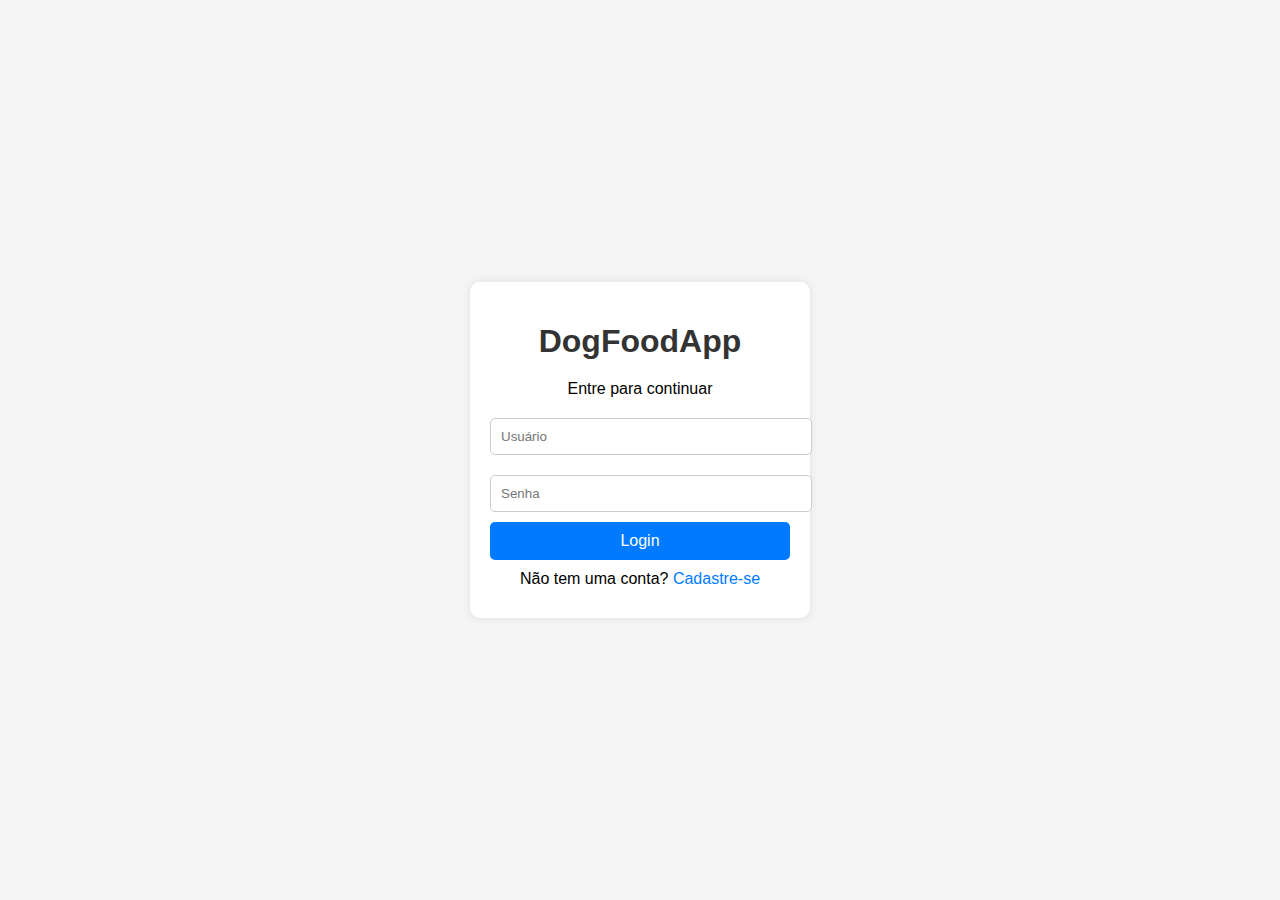
==== index.html @ 1677f01a "Tela Login" ====
<!DOCTYPE html>
<html lang="pt-BR">
<head>
    <meta charset="UTF-8">
    <meta name="viewport" content="width=device-width, initial-scale=1.0">
    <title>Login - DogFoodApp</title>
    <style>
        body {
            font-family: Arial, sans-serif;
            background-color: #f5f5f5;
            display: flex;
            justify-content: center;
            align-items: center;
            height: 100vh;
            margin: 0;
        }
        .login-container {
            background-color: #fff;
            padding: 20px;
            border-radius: 10px;
            box-shadow: 0 0 10px rgba(0, 0, 0, 0.1);
            width: 300px;
            text-align: center;
        }
        .login-container h1 {
            margin-bottom: 20px;
            color: #333;
        }
        .login-container input[type="text"], .login-container input[type="password"] {
            width: 100%;
            padding: 10px;
            margin: 10px 0;
            border: 1px solid #ccc;
            border-radius: 5px;
        }
        .login-container button {
            width: 100%;
            padding: 10px;
            background-color: #007BFF;
            border: none;
            border-radius: 5px;
            color: #fff;
            font-size: 16px;
            cursor: pointer;
        }
        .login-container button:hover {
            background-color: #0056b3;
        }
        .login-container p {
            margin: 10px 0;
        }
        .login-container a {
            color: #007BFF;
            text-decoration: none;
        }
        .login-container a:hover {
            text-decoration: underline;
        }
    </style>
</head>
<body>
    <div class="login-container">
        <h1>DogFoodApp</h1>
        <p>Entre para continuar</p>
        <form action="/login" method="POST">
            <input type="text" name="username" placeholder="Usuário" required>
            <input type="password" name="password" placeholder="Senha" required>
            <button type="submit">Login</button>
        </form>
        <p>Não tem uma conta? <a href="/register">Cadastre-se</a></p>
    </div>
</body>
</html>
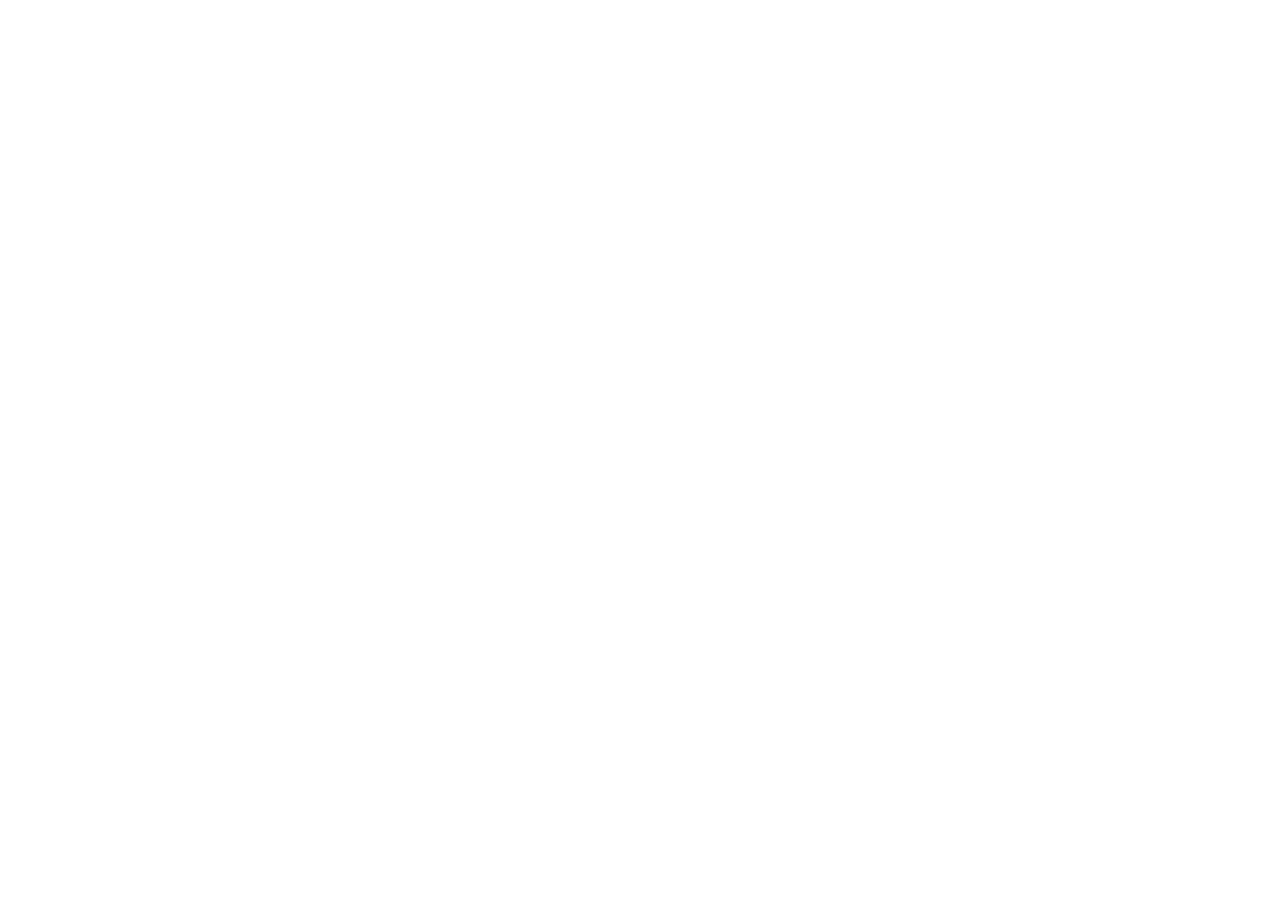
==== commit b2f43257: "primeiro passos" ====
--- a/index.html
+++ b/index.html
@@ -3,71 +3,14 @@
 <head>
     <meta charset="UTF-8">
     <meta name="viewport" content="width=device-width, initial-scale=1.0">
-    <title>Login - DogFoodApp</title>
-    <style>
-        body {
-            font-family: Arial, sans-serif;
-            background-color: #f5f5f5;
-            display: flex;
-            justify-content: center;
-            align-items: center;
-            height: 100vh;
-            margin: 0;
-        }
-        .login-container {
-            background-color: #fff;
-            padding: 20px;
-            border-radius: 10px;
-            box-shadow: 0 0 10px rgba(0, 0, 0, 0.1);
-            width: 300px;
-            text-align: center;
-        }
-        .login-container h1 {
-            margin-bottom: 20px;
-            color: #333;
-        }
-        .login-container input[type="text"], .login-container input[type="password"] {
-            width: 100%;
-            padding: 10px;
-            margin: 10px 0;
-            border: 1px solid #ccc;
-            border-radius: 5px;
-        }
-        .login-container button {
-            width: 100%;
-            padding: 10px;
-            background-color: #007BFF;
-            border: none;
-            border-radius: 5px;
-            color: #fff;
-            font-size: 16px;
-            cursor: pointer;
-        }
-        .login-container button:hover {
-            background-color: #0056b3;
-        }
-        .login-container p {
-            margin: 10px 0;
-        }
-        .login-container a {
-            color: #007BFF;
-            text-decoration: none;
-        }
-        .login-container a:hover {
-            text-decoration: underline;
-        }
-    </style>
+    <title>Document</title>
 </head>
 <body>
-    <div class="login-container">
-        <h1>DogFoodApp</h1>
-        <p>Entre para continuar</p>
-        <form action="/login" method="POST">
-            <input type="text" name="username" placeholder="Usuário" required>
-            <input type="password" name="password" placeholder="Senha" required>
-            <button type="submit">Login</button>
-        </form>
-        <p>Não tem uma conta? <a href="/register">Cadastre-se</a></p>
+    <div class="conte">
+        <aside>
+            <img src="assets" alt="">
+        </aside>
+        <main></main>
     </div>
 </body>
-</html>
+</html>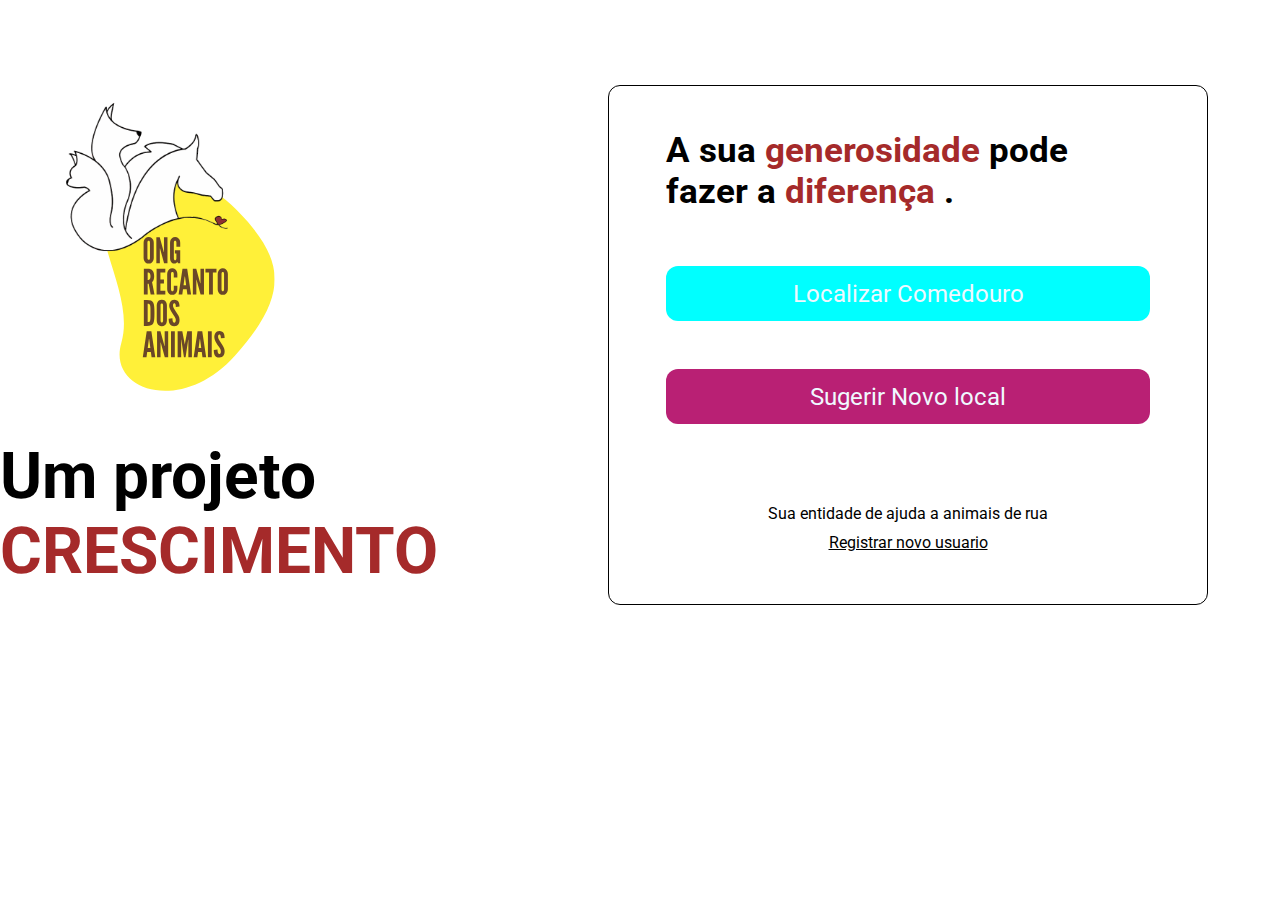
==== commit d2d18789: "falta so mais um dia" ====
--- a/index.html
+++ b/index.html
@@ -4,13 +4,38 @@
     <meta charset="UTF-8">
     <meta name="viewport" content="width=device-width, initial-scale=1.0">
     <title>Document</title>
+    <link rel="stylesheet" href="styles.css">
+    <link rel="preconnect" href="https://fonts.googleapis.com">
+    <link rel="preconnect" href="https://fonts.gstatic.com" crossorigin>
+    <link href="https://fonts.googleapis.com/css2?family=Roboto:ital,wght@0,300;0,400;0,500;0,700;1,700&display=swap" rel="stylesheet">
 </head>
 <body>
-    <div class="conte">
+    <div class="content">
         <aside>
-            <img src="assets" alt="">
+            
+            <img src="assets/LogoCachorros.svg" alt="" height="350px" srcset="">
+            
+            <h1>Um projeto <span>CRESCIMENTO</span> </h1>
         </aside>
-        <main></main>
+        
+        <!-- parte principal da tela -->
+        
+        <main>
+            <h2>A sua <span>generosidade</span> pode fazer a <span>diferença</span> . </h2>
+            
+            <div class="acoes">
+                <a href="">Localizar Comedouro</a>
+                <a href="">Sugerir Novo local</a>
+            </div>
+            
+            <footer>
+            <p>Sua entidade de ajuda a animais de rua</p>
+            <a href="">Registrar novo usuario</a>
+            </footer>
+        </main>
+
+        
+
     </div>
 </body>
 </html>--- a/styles.css
+++ b/styles.css
@@ -0,0 +1,106 @@
+* {
+    margin: 0;
+    padding: 0;
+    box-sizing: border-box;
+}
+
+:root {
+    font-size: 62.5%;
+}
+
+body {
+    font-family: Roboto, sans-serif;
+    font-size: 1.6rem;
+}
+
+.content  {
+    display: grid;
+    grid-template-areas: 
+    ". . . ."
+    "hero . form . "
+    "hero . form . "
+    ". . . . "
+    ;
+    gap: 8.5rem ;
+}
+
+main {
+    grid-area: form ;
+}
+
+aside {
+    grid-area: hero ;
+
+}
+
+aside h1 {
+    font-family: Roboto;
+    font-size: 64px;
+    font-weight: 500px;
+    line-height: 75px;
+}
+
+
+aside h1 span, main h2 span {
+    color: brown;
+}
+
+
+
+main {
+    border-radius: 1.2rem;
+    width: 60rem;
+    height: 52rem;
+    border: 0.1rem solid rgba(0, 0, 0, 95);
+    padding: 4.4rem 5.7rem;
+
+}
+
+
+main h2 {
+    width: 43rem;
+    font-size: 3.5rem;
+    font-weight: 50rem;
+}
+
+main .acoes  {
+    display: flex;
+    flex-flow: column wrap;
+    }
+
+main .acoes a {
+    margin-top: 4.4rem;
+    text-decoration: none;
+    border-radius: 1.2rem;
+    height: 5.5rem;
+    font-size: 2.4rem;
+    background-color: aqua;
+    color: aliceblue;
+
+    display: flex;
+    justify-content: center;
+    align-items: center;
+    margin-top: 5.4rem;
+        
+    }
+
+main .acoes a + a {
+    background-color: rgb(185, 32, 116);
+    margin-top: 4.8rem;
+        
+    }
+
+main footer p {
+    margin-top: 8rem;
+    font-size: 1.6rem;
+    text-align: center;
+
+}
+
+main footer a {
+    margin-top: 1rem;
+    font-size: 1.6rem;
+    display: block;
+    text-align: center;
+    color: black;
+}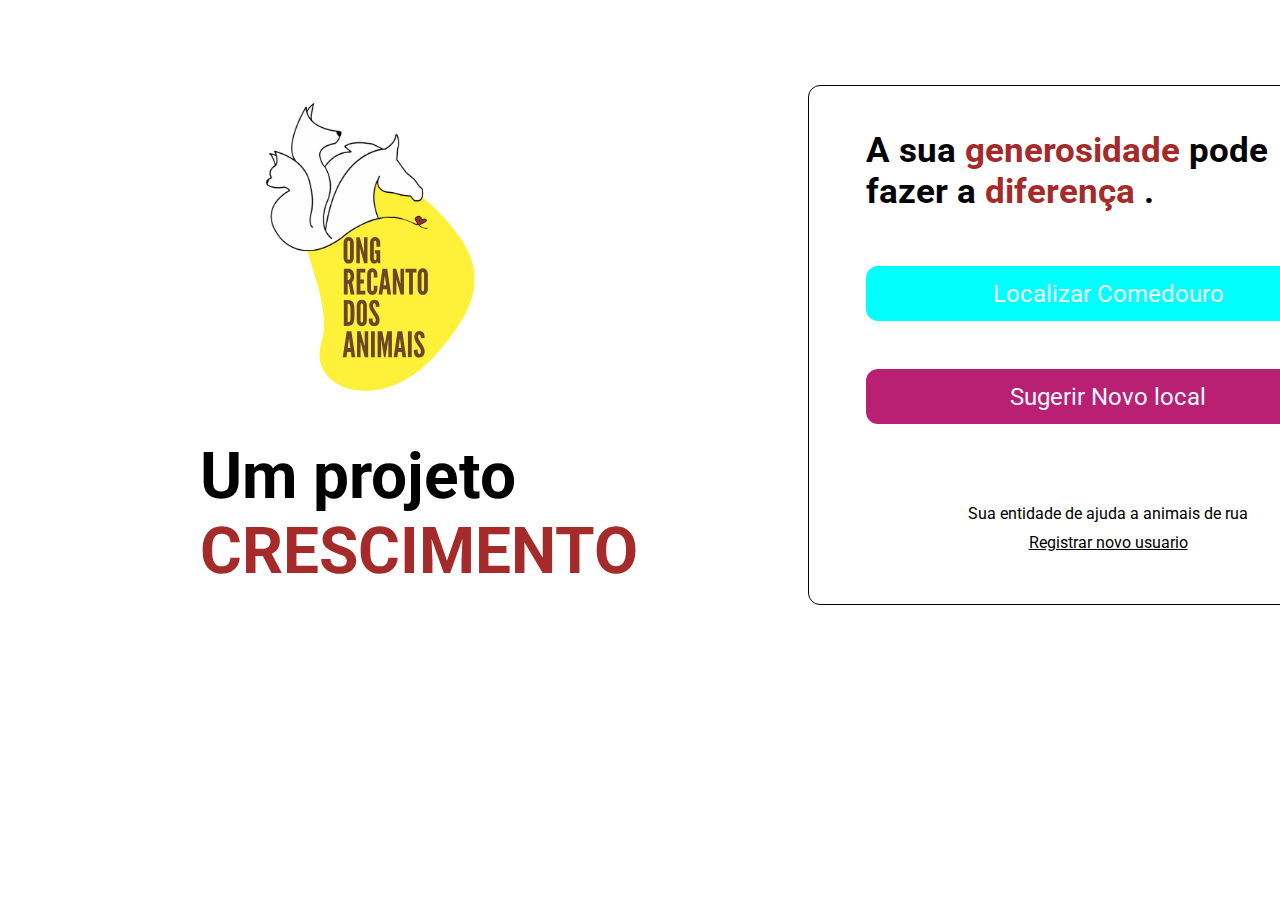
==== commit 8f9331b6: "doidera" ====
--- a/index.html
+++ b/index.html
@@ -9,6 +9,7 @@
     <link rel="preconnect" href="https://fonts.gstatic.com" crossorigin>
     <link href="https://fonts.googleapis.com/css2?family=Roboto:ital,wght@0,300;0,400;0,500;0,700;1,700&display=swap" rel="stylesheet">
 </head>
+
 <body>
     <div class="content">
         <aside>
@@ -33,9 +34,10 @@
             <a href="">Registrar novo usuario</a>
             </footer>
         </main>
-
-        
+  
 
     </div>
 </body>
+
+
 </html>--- a/styles.css
+++ b/styles.css
@@ -9,11 +9,14 @@
 }
 
 body {
+    margin-left: 20rem  ;
+    margin-right: 20rem;
     font-family: Roboto, sans-serif;
     font-size: 1.6rem;
 }
 
 .content  {
+  
     display: grid;
     grid-template-areas: 
     ". . . ."
@@ -103,4 +106,5 @@
     display: block;
     text-align: center;
     color: black;
-}+}
+
